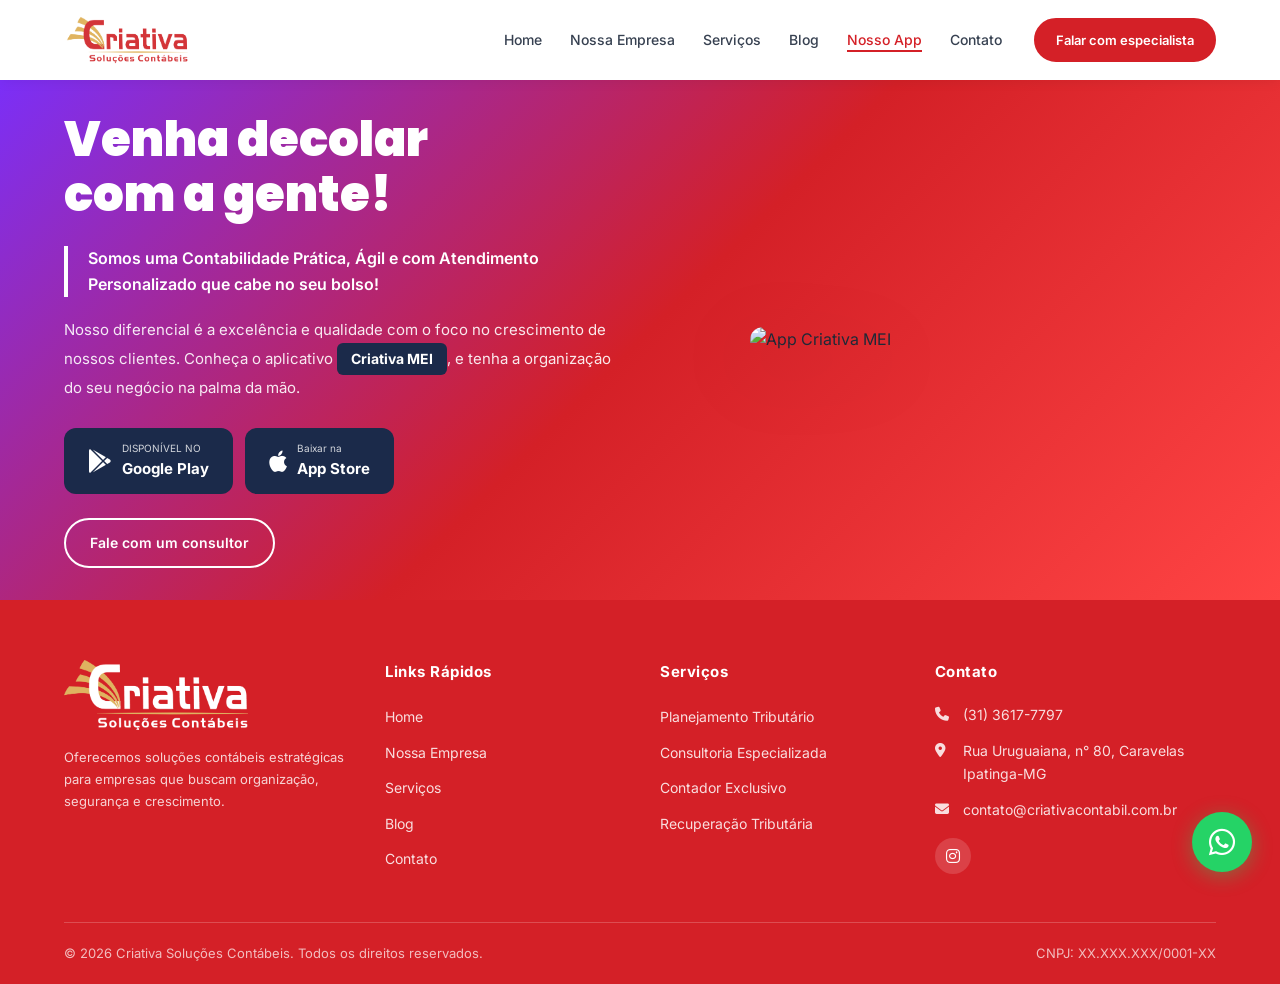
==== app.html @ d653e2b1 "feat: site da Criativa Contábil com logos, fontes e blog atualizados" ====
<!DOCTYPE html>
<html lang="pt-BR">
<head>
  <meta charset="UTF-8">
  <meta name="viewport" content="width=device-width, initial-scale=1.0">
  <title>Nosso App - Criativa Soluções Contábeis</title>
  <meta name="description" content="Conheça o aplicativo Criativa MEI e tenha a organização do seu negócio na palma da mão.">
  <link rel="stylesheet" href="css/styles.css">
  <link rel="stylesheet" href="https://cdnjs.cloudflare.com/ajax/libs/font-awesome/6.5.1/css/all.min.css">
</head>
<body>

  <!-- Header -->
  <header class="header">
    <div class="container">
      <a href="index.html" class="logo">
        <img src="img/LOGOMARCA RECORTADA (1).png" alt="Criativa Soluções Contábeis" class="site-logo">
      </a>
      <nav class="nav" id="nav">
        <ul class="nav-links">
          <li><a href="index.html">Home</a></li>
          <li><a href="empresa.html">Nossa Empresa</a></li>
          <li><a href="servicos.html">Serviços</a></li>
          <li><a href="blog.html">Blog</a></li>
          <li><a href="app.html" class="active">Nosso App</a></li>
          <li><a href="contato.html">Contato</a></li>
        </ul>
        <a href="contato.html" class="btn btn-primary btn-nav">Falar com especialista</a>
      </nav>
      <div class="hamburger" id="hamburger">
        <span></span>
        <span></span>
        <span></span>
      </div>
    </div>
  </header>

  <!-- App Hero -->
  <section class="app-hero">
    <div class="container">
      <div class="app-hero-text">
        <h1>Venha decolar<br>com a gente!</h1>
        <div class="highlight-box">
          Somos uma Contabilidade Prática, Ágil e com Atendimento Personalizado que cabe no seu bolso!
        </div>
        <p>Nosso diferencial é a excelência e qualidade com o foco no crescimento de nossos clientes. Conheça o aplicativo <span class="app-badge">Criativa MEI</span>, e tenha a organização do seu negócio na palma da mão.</p>
        <div class="app-buttons">
          <a href="#" class="store-btn">
            <i class="fab fa-google-play"></i>
            <div class="store-text">
              <small>DISPONÍVEL NO</small>
              <strong>Google Play</strong>
            </div>
          </a>
          <a href="#" class="store-btn">
            <i class="fab fa-apple"></i>
            <div class="store-text">
              <small>Baixar na</small>
              <strong>App Store</strong>
            </div>
          </a>
        </div>
        <a href="contato.html" class="btn btn-outline-white" style="margin-top: 8px;">Fale com um consultor</a>
      </div>
      <div class="app-mockup">
        <img src="https://images.unsplash.com/photo-1512941937669-90a1b58e7e9c?w=400&q=80" alt="App Criativa MEI" class="app-mockup-img">
      </div>
    </div>
  </section>

  <!-- Footer -->
  <footer class="footer">
    <div class="container">
      <div class="footer-grid">
        <div class="footer-brand">
          <div class="logo">
            <img src="img/logo rodape.png" alt="Criativa Soluções Contábeis" class="site-logo">
          </div>
          <p>Oferecemos soluções contábeis estratégicas para empresas que buscam organização, segurança e crescimento.</p>
        </div>
        <div>
          <h4>Links Rápidos</h4>
          <ul>
            <li><a href="index.html">Home</a></li>
            <li><a href="empresa.html">Nossa Empresa</a></li>
            <li><a href="servicos.html">Serviços</a></li>
            <li><a href="blog.html">Blog</a></li>
            <li><a href="contato.html">Contato</a></li>
          </ul>
        </div>
        <div>
          <h4>Serviços</h4>
          <ul>
            <li><a href="servicos.html">Planejamento Tributário</a></li>
            <li><a href="servicos.html">Consultoria Especializada</a></li>
            <li><a href="servicos.html">Contador Exclusivo</a></li>
            <li><a href="servicos.html">Recuperação Tributária</a></li>
          </ul>
        </div>
        <div>
          <h4>Contato</h4>
          <div class="footer-contact-item">
            <i class="fas fa-phone"></i>
            <span>(31) 3617-7797</span>
          </div>
          <div class="footer-contact-item">
            <i class="fas fa-map-marker-alt"></i>
            <span>Rua Uruguaiana, n° 80, Caravelas<br>Ipatinga-MG</span>
          </div>
          <div class="footer-contact-item">
            <i class="fas fa-envelope"></i>
            <span>contato@criativacontabil.com.br</span>
          </div>
          <div class="footer-social">
            <a href="#" aria-label="Instagram"><i class="fab fa-instagram"></i></a>
          </div>
        </div>
      </div>
      <div class="footer-bottom">
        <span>&copy; 2026 Criativa Soluções Contábeis. Todos os direitos reservados.</span>
        <span>CNPJ: XX.XXX.XXX/0001-XX</span>
      </div>
    </div>
  </footer>

  <a href="https://wa.me/553136177797" target="_blank" class="whatsapp-float" aria-label="WhatsApp">
    <i class="fab fa-whatsapp"></i>
  </a>

  <script src="js/script.js"></script>
</body>
</html>
---- css/styles.css ----
@import url('https://fonts.googleapis.com/css2?family=Poppins:ital,wght@0,400;0,500;0,600;0,700;0,800;0,900;1,400;1,700&family=Inter:wght@300;400;500;600;700&display=swap');

:root {
  --red: #D42027;
  --red-dark: #B91C22;
  --navy: #1B2A4A;
  --navy-dark: #111D35;
  --white: #ffffff;
  --gray-50: #f9fafb;
  --gray-100: #f3f4f6;
  --gray-200: #e5e7eb;
  --gray-300: #d1d5db;
  --gray-500: #6b7280;
  --gray-600: #4b5563;
  --gray-700: #374151;
  --gray-800: #1f2937;
  --gray-900: #111827;
  --shadow: 0 4px 24px rgba(0,0,0,0.08);
  --shadow-lg: 0 8px 40px rgba(0,0,0,0.12);
  --radius: 12px;
  --transition: all 0.3s ease;
}

* {
  margin: 0;
  padding: 0;
  box-sizing: border-box;
}

html {
  scroll-behavior: smooth;
}

body {
  font-family: 'Inter', sans-serif;
  color: var(--gray-800);
  line-height: 1.6;
  overflow-x: hidden;
}

a {
  text-decoration: none;
  color: inherit;
}

ul {
  list-style: none;
}

img {
  max-width: 100%;
}

.container {
  max-width: 1200px;
  margin: 0 auto;
  padding: 0 24px;
}

/* ======== HEADER / NAV ======== */
.header {
  position: fixed;
  top: 0;
  left: 0;
  width: 100%;
  z-index: 1000;
  background: var(--white);
  box-shadow: 0 2px 12px rgba(0,0,0,0.06);
  transition: var(--transition);
}

.header .container {
  display: flex;
  align-items: center;
  justify-content: space-between;
  height: 80px;
}

.logo {
  display: flex;
  align-items: center;
  gap: 8px;
}

.logo-text {
  font-family: 'Poppins', sans-serif;
  font-size: 28px;
  font-weight: 900;
  color: var(--red);
  
}

.logo-text span {
  color: var(--navy);
}

.logo-sub {
  font-size: 10px;
  color: var(--gray-500);
  letter-spacing: 1px;
  text-transform: uppercase;
  display: block;
  margin-top: -4px;
}

.nav {
  display: flex;
  align-items: center;
  gap: 32px;
}

.nav-links {
  display: flex;
  gap: 28px;
}

.nav-links a {
  font-size: 14px;
  font-weight: 500;
  color: var(--gray-700);
  transition: var(--transition);
  position: relative;
}

.nav-links a::after {
  content: '';
  position: absolute;
  bottom: -4px;
  left: 0;
  width: 0;
  height: 2px;
  background: var(--red);
  transition: var(--transition);
}

.nav-links a:hover,
.nav-links a.active {
  color: var(--red);
}

.nav-links a:hover::after,
.nav-links a.active::after {
  width: 100%;
}

.btn {
  display: inline-flex;
  align-items: center;
  gap: 8px;
  padding: 12px 24px;
  border-radius: 50px;
  font-size: 14px;
  font-weight: 600;
  cursor: pointer;
  transition: var(--transition);
  border: 2px solid transparent;
  text-align: center;
  justify-content: center;
}

.btn-primary {
  background: var(--red);
  color: var(--white);
  border-color: var(--red);
}

.btn-primary:hover {
  background: var(--red-dark);
  border-color: var(--red-dark);
  transform: translateY(-2px);
  box-shadow: 0 4px 16px rgba(212,32,39,0.3);
}

.btn-outline {
  background: transparent;
  color: var(--red);
  border-color: var(--red);
}

.btn-outline:hover {
  background: var(--red);
  color: var(--white);
  transform: translateY(-2px);
}

.btn-outline-white {
  background: transparent;
  color: var(--white);
  border-color: var(--white);
}

.btn-outline-white:hover {
  background: var(--white);
  color: var(--red);
  transform: translateY(-2px);
}

.btn-dark {
  background: var(--navy);
  color: var(--white);
  border-color: var(--navy);
}

.btn-dark:hover {
  background: var(--navy-dark);
  transform: translateY(-2px);
}

.btn-nav {
  padding: 10px 20px;
  font-size: 13px;
}

.hamburger {
  display: none;
  flex-direction: column;
  gap: 5px;
  cursor: pointer;
  z-index: 1001;
}

.hamburger span {
  width: 28px;
  height: 3px;
  background: var(--navy);
  border-radius: 2px;
  transition: var(--transition);
}

.hamburger.active span:nth-child(1) {
  transform: rotate(45deg) translate(5px, 6px);
}

.hamburger.active span:nth-child(2) {
  opacity: 0;
}

.hamburger.active span:nth-child(3) {
  transform: rotate(-45deg) translate(5px, -6px);
}

/* ======== HERO ======== */
.hero {
  position: relative;
  min-height: 520px;
  display: flex;
  align-items: center;
  justify-content: center;
  text-align: center;
  margin-top: 80px;
  overflow: hidden;
}

.hero-bg {
  position: absolute;
  inset: 0;
  background: linear-gradient(135deg, var(--navy-dark) 0%, var(--navy) 100%);
  z-index: 0;
}

.hero-bg::after {
  content: '';
  position: absolute;
  inset: 0;
  background: rgba(27, 42, 74, 0.7);
}

.hero-bg img {
  width: 100%;
  height: 100%;
  object-fit: cover;
  opacity: 0.4;
}

.hero-content {
  position: relative;
  z-index: 1;
  padding: 80px 24px;
  max-width: 800px;
}

.hero-content h1 {
  font-family: 'Poppins', sans-serif;
  font-size: 52px;
  font-weight: 900;
  color: var(--white);
  line-height: 1.15;
  margin-bottom: 20px;
  
}

.hero-content h1 .highlight {
  color: var(--red);
}

.hero-content p {
  font-size: 17px;
  color: rgba(255,255,255,0.85);
  margin-bottom: 32px;
  max-width: 550px;
  margin-left: auto;
  margin-right: auto;
}

.hero-buttons {
  display: flex;
  gap: 16px;
  justify-content: center;
  flex-wrap: wrap;
}

/* ======== STATS ======== */
.stats-bar {
  position: relative;
  z-index: 2;
  margin-top: -60px;
  margin-bottom: 40px;
}

.stats-grid {
  display: grid;
  grid-template-columns: repeat(3, 1fr);
  gap: 24px;
}

.stat-card {
  background: var(--white);
  border-radius: var(--radius);
  padding: 32px 24px;
  text-align: center;
  box-shadow: var(--shadow-lg);
  transition: var(--transition);
}

.stat-card:hover {
  transform: translateY(-4px);
  box-shadow: 0 12px 48px rgba(0,0,0,0.15);
}

.stat-icon {
  width: 56px;
  height: 56px;
  border-radius: 50%;
  background: var(--red);
  color: var(--white);
  display: flex;
  align-items: center;
  justify-content: center;
  margin: 0 auto 16px;
  font-size: 22px;
}

.stat-card h3 {
  font-size: 18px;
  font-weight: 700;
  color: var(--navy);
  margin-bottom: 4px;
}

.stat-card p {
  font-size: 14px;
  color: var(--gray-500);
}

/* ======== SECTIONS ======== */
.section {
  padding: 80px 0;
}

.section-light {
  background: var(--gray-50);
}

.section-title {
  font-family: 'Poppins', sans-serif;
  font-size: 40px;
  font-weight: 900;
  color: var(--navy);
  text-align: center;
  margin-bottom: 16px;
  
}

.section-title .highlight {
  color: var(--red);
}

.section-subtitle {
  text-align: center;
  color: var(--gray-500);
  font-size: 16px;
  max-width: 650px;
  margin: 0 auto 48px;
}

/* ======== SERVICE CARDS ======== */
.services-grid {
  display: grid;
  grid-template-columns: repeat(2, 1fr);
  gap: 24px;
}

.service-card {
  background: var(--white);
  border-radius: var(--radius);
  padding: 36px 32px;
  box-shadow: var(--shadow);
  transition: var(--transition);
  border: 1px solid var(--gray-200);
}

.service-card:hover {
  transform: translateY(-4px);
  box-shadow: var(--shadow-lg);
  border-color: var(--red);
}

.service-icon {
  width: 52px;
  height: 52px;
  border-radius: 12px;
  background: rgba(212,32,39,0.08);
  color: var(--red);
  display: flex;
  align-items: center;
  justify-content: center;
  font-size: 24px;
  margin-bottom: 20px;
}

.service-card h3 {
  font-size: 20px;
  font-weight: 700;
  color: var(--navy);
  margin-bottom: 12px;
}

.service-card p {
  font-size: 14px;
  color: var(--gray-600);
  line-height: 1.7;
  margin-bottom: 20px;
}

.service-card .link {
  color: var(--red);
  font-weight: 600;
  font-size: 14px;
  display: inline-flex;
  align-items: center;
  gap: 6px;
  transition: var(--transition);
}

.service-card .link:hover {
  gap: 12px;
}

/* ======== PROCESS STEPS ======== */
.process-grid {
  display: grid;
  grid-template-columns: repeat(2, 1fr);
  gap: 32px;
}

.process-box {
  background: var(--white);
  border-radius: var(--radius);
  padding: 48px 40px;
  box-shadow: var(--shadow);
}

.process-box h2 {
  font-family: 'Poppins', sans-serif;
  font-size: 28px;
  font-weight: 900;
  color: var(--navy);
  margin-bottom: 32px;
  
}

.step {
  display: flex;
  gap: 16px;
  margin-bottom: 28px;
}

.step-number {
  width: 36px;
  height: 36px;
  min-width: 36px;
  border-radius: 50%;
  background: var(--red);
  color: var(--white);
  display: flex;
  align-items: center;
  justify-content: center;
  font-weight: 700;
  font-size: 14px;
  margin-top: 2px;
}

.step-content h4 {
  font-size: 16px;
  font-weight: 700;
  color: var(--navy);
  margin-bottom: 6px;
}

.step-content p {
  font-size: 14px;
  color: var(--gray-600);
  line-height: 1.6;
}

.process-box .btn {
  width: 100%;
  margin-top: 12px;
}

/* ======== ABOUT (Nossa Empresa) ======== */
.about-content {
  max-width: 800px;
  margin: 0 auto;
}

.about-highlight {
  border-left: 4px solid var(--red);
  padding-left: 24px;
  font-size: 18px;
  font-weight: 500;
  color: var(--navy);
  line-height: 1.7;
  margin-bottom: 32px;
}

.about-highlight strong {
  font-weight: 700;
}

.about-text {
  font-size: 15px;
  color: var(--gray-600);
  line-height: 1.8;
  margin-bottom: 16px;
}

.values-grid {
  display: grid;
  grid-template-columns: repeat(3, 1fr);
  gap: 24px;
}

.value-card {
  background: var(--white);
  border-radius: var(--radius);
  padding: 36px 28px;
  box-shadow: var(--shadow);
  transition: var(--transition);
  border: 1px solid var(--gray-200);
}

.value-card:hover {
  transform: translateY(-4px);
  box-shadow: var(--shadow-lg);
}

.value-icon {
  width: 48px;
  height: 48px;
  border-radius: 50%;
  background: rgba(212,32,39,0.08);
  color: var(--red);
  display: flex;
  align-items: center;
  justify-content: center;
  font-size: 20px;
  margin-bottom: 16px;
}

.value-card h3 {
  font-size: 20px;
  font-weight: 700;
  color: var(--navy);
  margin-bottom: 12px;
}

.value-card p, .value-card ul {
  font-size: 14px;
  color: var(--gray-600);
  line-height: 1.7;
}

.value-card ul {
  padding-left: 0;
}

.value-card ul li {
  position: relative;
  padding-left: 18px;
  margin-bottom: 6px;
}

.value-card ul li::before {
  content: '';
  position: absolute;
  left: 0;
  top: 9px;
  width: 8px;
  height: 8px;
  border-radius: 50%;
  background: var(--red);
}

/* ======== SERVICES PAGE ======== */
.service-detail {
  background: var(--white);
  border-radius: var(--radius);
  padding: 40px;
  margin-bottom: 24px;
  box-shadow: var(--shadow);
  display: flex;
  gap: 28px;
  align-items: flex-start;
  border: 1px solid var(--gray-200);
  transition: var(--transition);
}

.service-detail:hover {
  box-shadow: var(--shadow-lg);
  border-color: var(--red);
}

.service-detail .service-icon {
  min-width: 56px;
  width: 56px;
  height: 56px;
  margin-bottom: 0;
}

.service-detail h3 {
  font-size: 22px;
  font-weight: 700;
  color: var(--navy);
  margin-bottom: 12px;
}

.service-detail p {
  font-size: 15px;
  color: var(--gray-600);
  line-height: 1.7;
  margin-bottom: 20px;
}

/* ======== PLANS ======== */
.plans-section-title {
  font-family: 'Poppins', sans-serif;
  font-size: 32px;
  font-weight: 900;
  color: var(--navy);
  text-align: center;
  margin-bottom: 40px;
  
}

.plans-grid {
  display: grid;
  grid-template-columns: repeat(2, 1fr);
  gap: 28px;
  max-width: 800px;
  margin: 0 auto;
}

.plans-grid-3 {
  grid-template-columns: repeat(3, 1fr);
  max-width: 1000px;
}

.plan-card {
  background: var(--white);
  border-radius: var(--radius);
  padding: 40px 32px;
  box-shadow: var(--shadow);
  border: 2px solid var(--gray-200);
  transition: var(--transition);
  position: relative;
  text-align: center;
}

.plan-card:hover {
  transform: translateY(-4px);
  box-shadow: var(--shadow-lg);
}

.plan-card.featured {
  border-color: var(--red);
}

.plan-badge {
  position: absolute;
  top: -14px;
  left: 50%;
  transform: translateX(-50%);
  background: var(--red);
  color: var(--white);
  padding: 4px 20px;
  border-radius: 50px;
  font-size: 12px;
  font-weight: 700;
  white-space: nowrap;
}

.plan-card h3 {
  font-size: 22px;
  font-weight: 800;
  color: var(--navy);
  margin-bottom: 4px;
  letter-spacing: 1px;
}

.plan-card .plan-from {
  font-size: 13px;
  color: var(--gray-500);
  margin-bottom: 8px;
}

.plan-price {
  margin-bottom: 28px;
}

.plan-price .currency {
  font-size: 18px;
  font-weight: 700;
  color: var(--navy);
  vertical-align: super;
}

.plan-price .amount {
  font-family: 'Poppins', sans-serif;
  font-size: 56px;
  font-weight: 900;
  color: var(--navy);
  
}

.plan-price .cents {
  font-size: 18px;
  font-weight: 700;
  color: var(--navy);
}

.plan-features {
  text-align: left;
  margin-bottom: 32px;
}

.plan-features li {
  display: flex;
  gap: 10px;
  padding: 10px 0;
  border-bottom: 1px solid var(--gray-100);
  font-size: 14px;
  color: var(--gray-700);
  align-items: flex-start;
}

.plan-features li i {
  color: var(--red);
  margin-top: 3px;
  min-width: 16px;
}

.plan-features li small {
  display: block;
  color: var(--gray-500);
  font-size: 12px;
}

.plan-card .btn {
  width: 100%;
}

/* MEI section */
.mei-section {
  background: var(--navy);
  padding: 60px 0;
  text-align: center;
}

.mei-section h2 {
  font-family: 'Poppins', sans-serif;
  font-size: 36px;
  font-weight: 900;
  color: var(--white);
  margin-bottom: 16px;
  
}

.mei-section p {
  color: rgba(255,255,255,0.8);
  font-size: 16px;
  margin-bottom: 28px;
}

/* ======== APP PAGE ======== */
.app-hero {
  position: relative;
  min-height: 520px;
  display: flex;
  align-items: center;
  margin-top: 80px;
  overflow: hidden;
  background: linear-gradient(135deg, #7B2FF7 0%, #D42027 50%, #FF4444 100%);
}

.app-hero .container {
  display: grid;
  grid-template-columns: 1fr 1fr;
  align-items: center;
  gap: 48px;
  position: relative;
  z-index: 1;
}

.app-hero-text h1 {
  font-family: 'Poppins', sans-serif;
  font-size: 48px;
  font-weight: 900;
  color: var(--white);
  line-height: 1.15;
  margin-bottom: 24px;
}

.app-hero-text .highlight-box {
  border-left: 4px solid var(--white);
  padding-left: 20px;
  font-size: 16px;
  font-weight: 600;
  color: var(--white);
  margin-bottom: 20px;
}

.app-hero-text p {
  font-size: 15px;
  color: rgba(255,255,255,0.9);
  line-height: 1.7;
  margin-bottom: 28px;
}

.app-hero-text .app-badge {
  display: inline-block;
  background: var(--navy);
  color: var(--white);
  padding: 4px 14px;
  border-radius: 6px;
  font-size: 14px;
  font-weight: 700;
}

.app-buttons {
  display: flex;
  gap: 12px;
  margin-bottom: 16px;
  flex-wrap: wrap;
}

.store-btn {
  display: inline-flex;
  align-items: center;
  gap: 10px;
  background: var(--navy);
  color: var(--white);
  padding: 12px 24px;
  border-radius: 12px;
  transition: var(--transition);
}

.store-btn:hover {
  transform: translateY(-2px);
  box-shadow: 0 4px 16px rgba(0,0,0,0.3);
}

.store-btn i {
  font-size: 24px;
}

.store-btn .store-text {
  text-align: left;
}

.store-btn .store-text small {
  display: block;
  font-size: 10px;
  opacity: 0.8;
}

.store-btn .store-text strong {
  font-size: 15px;
}

.app-mockup {
  display: flex;
  justify-content: center;
}

.app-mockup-img {
  max-width: 380px;
  width: 100%;
  filter: drop-shadow(0 20px 40px rgba(0,0,0,0.3));
  border-radius: 32px;
}

/* ======== CONTACT ======== */
.contact-grid {
  display: grid;
  grid-template-columns: 1fr 1.2fr;
  gap: 32px;
}

.contact-info-box {
  background: var(--white);
  border-radius: var(--radius);
  padding: 40px;
  box-shadow: var(--shadow);
  border: 1px solid var(--gray-200);
}

.contact-info-box h3 {
  font-size: 22px;
  font-weight: 700;
  color: var(--navy);
  margin-bottom: 28px;
}

.contact-item {
  display: flex;
  gap: 16px;
  margin-bottom: 24px;
  align-items: flex-start;
}

.contact-item-icon {
  width: 44px;
  height: 44px;
  min-width: 44px;
  border-radius: 50%;
  background: rgba(212,32,39,0.08);
  color: var(--red);
  display: flex;
  align-items: center;
  justify-content: center;
  font-size: 18px;
}

.contact-item h4 {
  font-size: 15px;
  font-weight: 700;
  color: var(--navy);
  margin-bottom: 2px;
}

.contact-item p {
  font-size: 14px;
  color: var(--gray-600);
}

.social-title {
  font-size: 15px;
  font-weight: 700;
  color: var(--navy);
  margin-top: 20px;
  margin-bottom: 12px;
}

.social-links {
  display: flex;
  gap: 12px;
}

.social-link {
  width: 40px;
  height: 40px;
  border-radius: 50%;
  background: var(--red);
  color: var(--white);
  display: flex;
  align-items: center;
  justify-content: center;
  font-size: 18px;
  transition: var(--transition);
}

.social-link:hover {
  background: var(--red-dark);
  transform: translateY(-2px);
}

.contact-form-box {
  background: var(--white);
  border-radius: var(--radius);
  padding: 40px;
  box-shadow: var(--shadow);
  border: 1px solid var(--gray-200);
}

.contact-form-box h3 {
  font-size: 22px;
  font-weight: 700;
  color: var(--navy);
  margin-bottom: 28px;
}

.form-group {
  margin-bottom: 20px;
}

.form-group label {
  display: block;
  font-size: 14px;
  font-weight: 600;
  color: var(--navy);
  margin-bottom: 6px;
}

.form-row {
  display: grid;
  grid-template-columns: 1fr 1fr;
  gap: 16px;
}

.form-group input,
.form-group select,
.form-group textarea {
  width: 100%;
  padding: 12px 16px;
  border: 1.5px solid var(--gray-300);
  border-radius: 8px;
  font-family: 'Inter', sans-serif;
  font-size: 14px;
  color: var(--gray-800);
  transition: var(--transition);
  background: var(--white);
}

.form-group input:focus,
.form-group select:focus,
.form-group textarea:focus {
  outline: none;
  border-color: var(--red);
  box-shadow: 0 0 0 3px rgba(212,32,39,0.1);
}

.form-group textarea {
  resize: vertical;
  min-height: 120px;
}

.form-group input::placeholder,
.form-group textarea::placeholder {
  color: var(--gray-500);
}

.btn-submit {
  width: 100%;
  padding: 14px 24px;
  font-size: 16px;
}

/* ======== FOOTER ======== */
.footer {
  background: var(--red);
  color: var(--white);
  padding: 60px 0 0;
}

.footer-grid {
  display: grid;
  grid-template-columns: 1.2fr 1fr 1fr 1.2fr;
  gap: 40px;
  padding-bottom: 40px;
}

.footer-brand .logo-text {
  color: var(--white);
  font-size: 32px;
}

.footer-brand .logo-text span {
  color: var(--white);
}

.footer-brand .logo-sub {
  color: rgba(255,255,255,0.8);
}

.footer-brand p {
  font-size: 13px;
  color: rgba(255,255,255,0.8);
  line-height: 1.7;
  margin-top: 16px;
}

.footer h4 {
  font-size: 15px;
  font-weight: 700;
  margin-bottom: 20px;
  letter-spacing: 0.5px;
}

.footer ul li {
  margin-bottom: 10px;
}

.footer ul li a {
  font-size: 14px;
  color: rgba(255,255,255,0.85);
  transition: var(--transition);
}

.footer ul li a:hover {
  color: var(--white);
  padding-left: 4px;
}

.footer-contact-item {
  display: flex;
  gap: 10px;
  align-items: flex-start;
  margin-bottom: 14px;
  font-size: 14px;
  color: rgba(255,255,255,0.85);
}

.footer-contact-item i {
  margin-top: 3px;
  width: 18px;
}

.footer-social {
  display: flex;
  gap: 10px;
  margin-top: 16px;
}

.footer-social a {
  width: 36px;
  height: 36px;
  border-radius: 50%;
  background: rgba(255,255,255,0.15);
  color: var(--white);
  display: flex;
  align-items: center;
  justify-content: center;
  font-size: 16px;
  transition: var(--transition);
}

.footer-social a:hover {
  background: var(--white);
  color: var(--red);
}

.footer-bottom {
  border-top: 1px solid rgba(255,255,255,0.2);
  padding: 20px 0;
  display: flex;
  justify-content: space-between;
  align-items: center;
  font-size: 13px;
  color: rgba(255,255,255,0.7);
}

/* ======== WHATSAPP FLOAT ======== */
.whatsapp-float {
  position: fixed;
  bottom: 28px;
  right: 28px;
  width: 60px;
  height: 60px;
  background: #25D366;
  color: var(--white);
  border-radius: 50%;
  display: flex;
  align-items: center;
  justify-content: center;
  font-size: 30px;
  box-shadow: 0 4px 20px rgba(37,211,102,0.4);
  z-index: 999;
  transition: var(--transition);
}

.whatsapp-float:hover {
  transform: scale(1.1);
  box-shadow: 0 6px 28px rgba(37,211,102,0.5);
}

/* ======== ANIMATIONS ======== */
.fade-in {
  opacity: 0;
  transform: translateY(30px);
  transition: opacity 0.6s ease, transform 0.6s ease;
}

.fade-in.visible {
  opacity: 1;
  transform: translateY(0);
}

/* ======== RESPONSIVE ======== */
@media (max-width: 1024px) {
  .plans-grid-3 {
    grid-template-columns: repeat(2, 1fr);
  }

  .footer-grid {
    grid-template-columns: repeat(2, 1fr);
  }
}

@media (max-width: 768px) {
  .hamburger {
    display: flex;
  }

  .nav {
    position: fixed;
    top: 0;
    right: -100%;
    width: 280px;
    height: 100vh;
    background: var(--white);
    flex-direction: column;
    justify-content: center;
    gap: 0;
    box-shadow: -4px 0 24px rgba(0,0,0,0.1);
    transition: var(--transition);
    padding: 20px;
  }

  .nav.open {
    right: 0;
  }

  .nav-links {
    flex-direction: column;
    gap: 20px;
    text-align: center;
  }

  .nav-links a {
    font-size: 16px;
  }

  .btn-nav {
    margin-top: 20px;
  }

  .hero-content h1 {
    font-size: 34px;
  }

  .hero-content p {
    font-size: 15px;
  }

  .stats-grid {
    grid-template-columns: 1fr;
    gap: 16px;
  }

  .stats-bar {
    margin-top: -40px;
  }

  .section-title {
    font-size: 30px;
  }

  .services-grid {
    grid-template-columns: 1fr;
  }

  .process-grid {
    grid-template-columns: 1fr;
  }

  .process-box {
    padding: 32px 24px;
  }

  .values-grid {
    grid-template-columns: 1fr;
  }

  .plans-grid,
  .plans-grid-3 {
    grid-template-columns: 1fr;
    max-width: 400px;
    margin: 0 auto;
  }

  .app-hero .container {
    grid-template-columns: 1fr;
    text-align: center;
    padding-top: 60px;
    padding-bottom: 40px;
  }

  .app-hero-text h1 {
    font-size: 34px;
  }

  .app-buttons {
    justify-content: center;
  }

  .app-hero-text .highlight-box {
    text-align: left;
  }

  .app-mockup-img {
    max-width: 260px;
  }

  .contact-grid {
    grid-template-columns: 1fr;
  }

  .form-row {
    grid-template-columns: 1fr;
  }

  .footer-grid {
    grid-template-columns: 1fr;
    gap: 28px;
  }

  .footer-bottom {
    flex-direction: column;
    gap: 8px;
    text-align: center;
  }

  .service-detail {
    flex-direction: column;
  }

  .hero {
    min-height: 440px;
  }

  .app-hero {
    min-height: auto;
  }
}

@media (max-width: 480px) {
  .hero-content h1 {
    font-size: 28px;
  }

  .section-title {
    font-size: 26px;
  }

  .hero-buttons {
    flex-direction: column;
    align-items: center;
  }

  .plans-section-title {
    font-size: 24px;
  }
}

/* ======== LOGO ======== */
.site-logo {
  height: 50px;
  width: auto;
  object-fit: contain;
}

.footer-brand .site-logo {
  height: 70px;
}
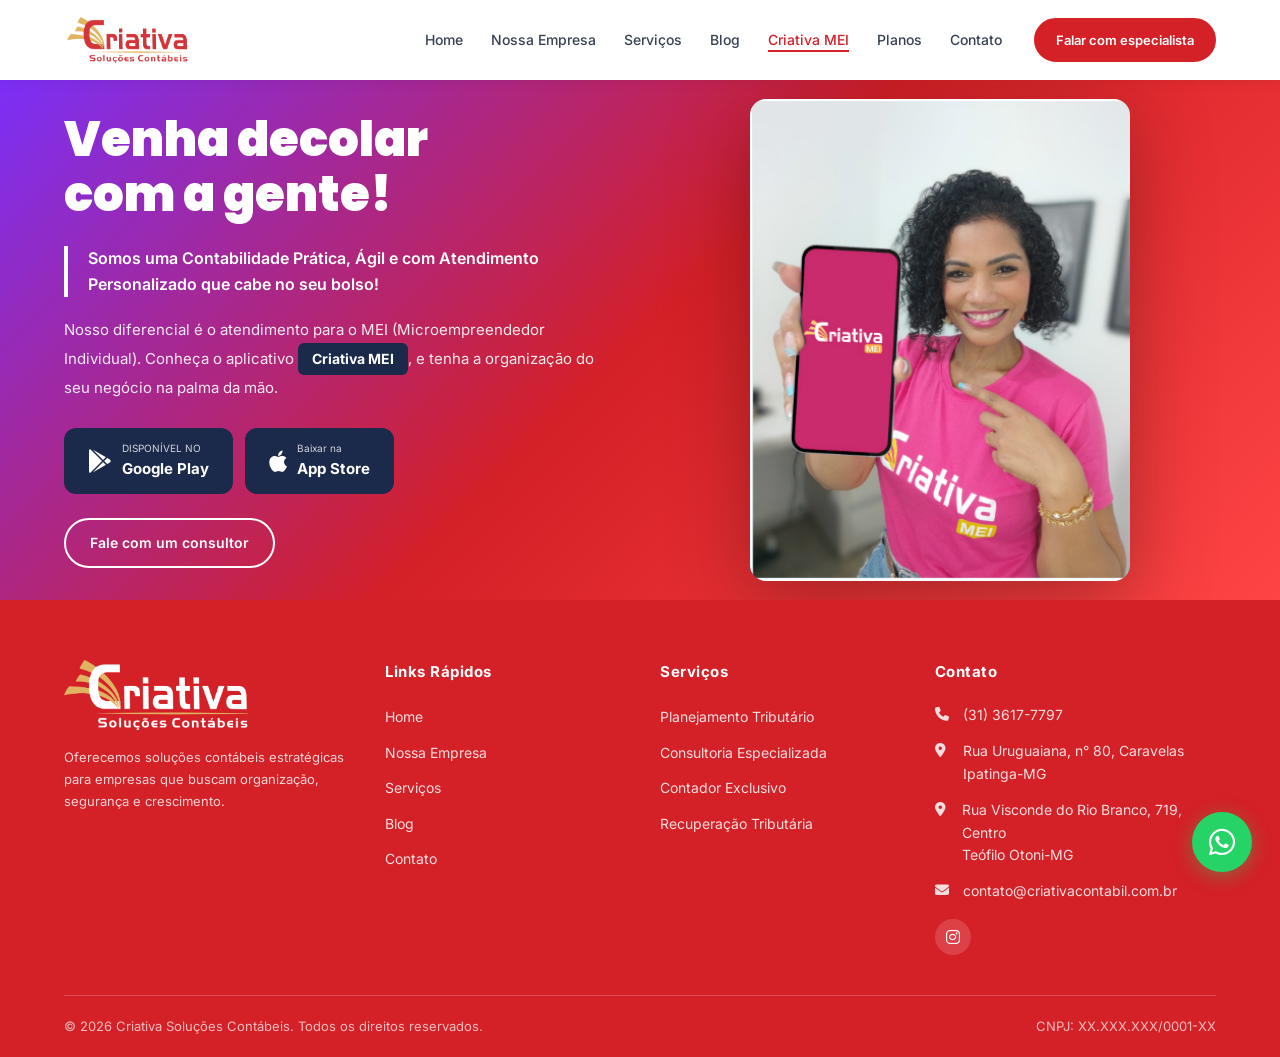
==== commit 88134bd3: "feat: ajustes do site - nav Criativa MEI, planos, endereço Teófilo Otoni e Instagram - Renomeia "Nos" ====
--- a/app.html
+++ b/app.html
@@ -3,7 +3,7 @@
 <head>
   <meta charset="UTF-8">
   <meta name="viewport" content="width=device-width, initial-scale=1.0">
-  <title>Nosso App - Criativa Soluções Contábeis</title>
+  <title>Criativa MEI - Criativa Soluções Contábeis</title>
   <meta name="description" content="Conheça o aplicativo Criativa MEI e tenha a organização do seu negócio na palma da mão.">
   <link rel="stylesheet" href="css/styles.css">
   <link rel="stylesheet" href="https://cdnjs.cloudflare.com/ajax/libs/font-awesome/6.5.1/css/all.min.css">
@@ -22,7 +22,8 @@
           <li><a href="empresa.html">Nossa Empresa</a></li>
           <li><a href="servicos.html">Serviços</a></li>
           <li><a href="blog.html">Blog</a></li>
-          <li><a href="app.html" class="active">Nosso App</a></li>
+          <li><a href="app.html" class="active">Criativa MEI</a></li>
+          <li><a href="planos.html">Planos</a></li>
           <li><a href="contato.html">Contato</a></li>
         </ul>
         <a href="contato.html" class="btn btn-primary btn-nav">Falar com especialista</a>
@@ -43,7 +44,7 @@
         <div class="highlight-box">
           Somos uma Contabilidade Prática, Ágil e com Atendimento Personalizado que cabe no seu bolso!
         </div>
-        <p>Nosso diferencial é a excelência e qualidade com o foco no crescimento de nossos clientes. Conheça o aplicativo <span class="app-badge">Criativa MEI</span>, e tenha a organização do seu negócio na palma da mão.</p>
+        <p>Nosso diferencial é o atendimento para o MEI (Microempreendedor Individual). Conheça o aplicativo <span class="app-badge">Criativa MEI</span>, e tenha a organização do seu negócio na palma da mão.</p>
         <div class="app-buttons">
           <a href="#" class="store-btn">
             <i class="fab fa-google-play"></i>
@@ -63,7 +64,7 @@
         <a href="contato.html" class="btn btn-outline-white" style="margin-top: 8px;">Fale com um consultor</a>
       </div>
       <div class="app-mockup">
-        <img src="https://images.unsplash.com/photo-1512941937669-90a1b58e7e9c?w=400&q=80" alt="App Criativa MEI" class="app-mockup-img">
+        <img src="img/criativa-mei-app.png" alt="App Criativa MEI" class="app-mockup-img">
       </div>
     </div>
   </section>
@@ -108,11 +109,15 @@
             <span>Rua Uruguaiana, n° 80, Caravelas<br>Ipatinga-MG</span>
           </div>
           <div class="footer-contact-item">
+            <i class="fas fa-map-marker-alt"></i>
+            <span>Rua Visconde do Rio Branco, 719, Centro<br>Teófilo Otoni-MG</span>
+          </div>
+          <div class="footer-contact-item">
             <i class="fas fa-envelope"></i>
             <span>contato@criativacontabil.com.br</span>
           </div>
           <div class="footer-social">
-            <a href="#" aria-label="Instagram"><i class="fab fa-instagram"></i></a>
+            <a href="https://www.instagram.com/criativasolucoescontabeis" target="_blank" aria-label="Instagram"><i class="fab fa-instagram"></i></a>
           </div>
         </div>
       </div>
--- a/css/styles.css
+++ b/css/styles.css
@@ -269,6 +269,7 @@
   width: 100%;
   height: 100%;
   object-fit: cover;
+  object-position: center top;
   opacity: 0.4;
 }
 
@@ -907,7 +908,8 @@
   max-width: 380px;
   width: 100%;
   filter: drop-shadow(0 20px 40px rgba(0,0,0,0.3));
-  border-radius: 32px;
+  border-radius: 16px;
+  object-fit: contain;
 }
 
 /* ======== CONTACT ======== */
